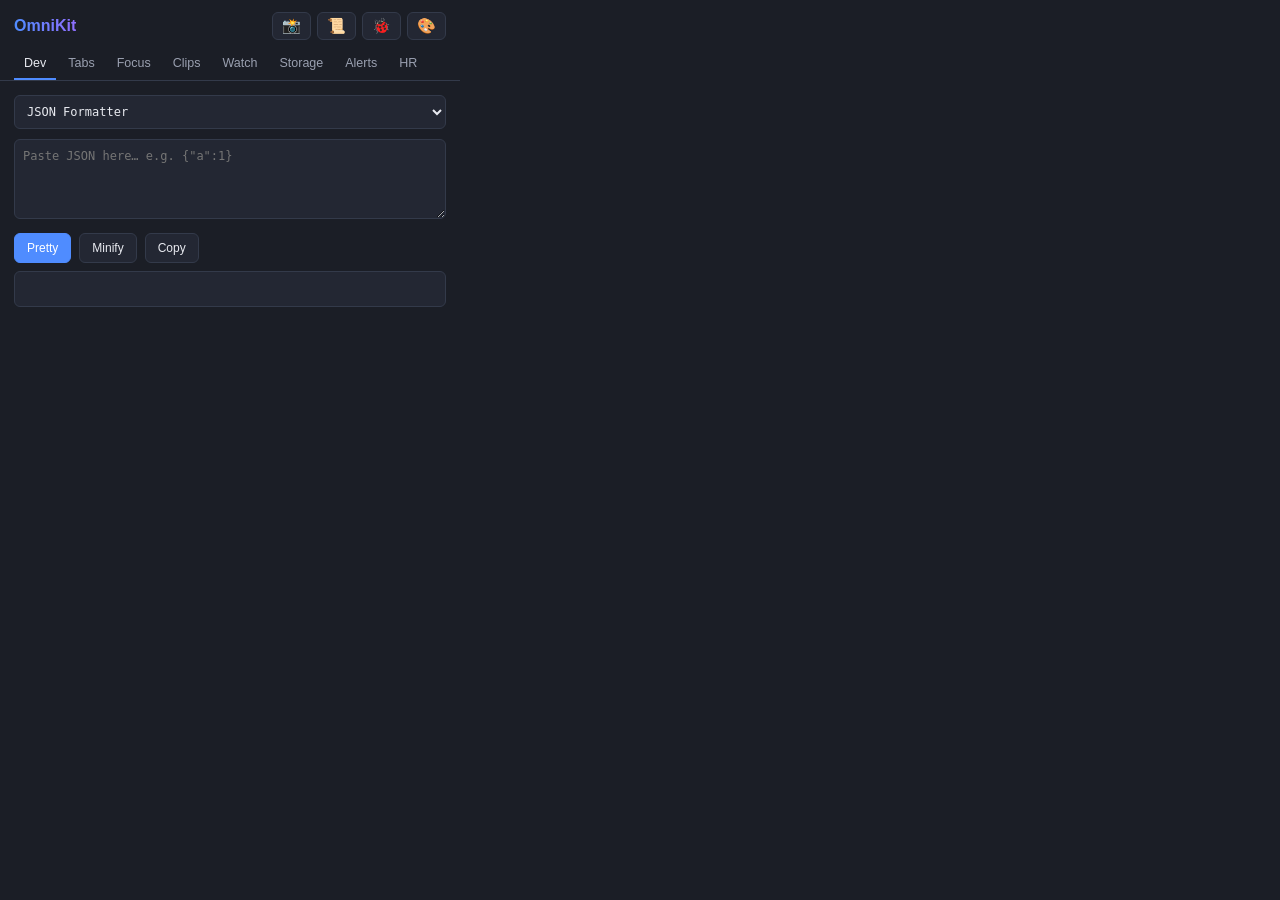
==== popup/popup.html @ 027f92ca "Initial import: OmniKit Chrome extension Add full OmniKit Chrome Manifest V3 extension: MV3 manifest" ====
<!DOCTYPE html>
<html>
<head>
  <meta charset="utf-8" />
  <link rel="stylesheet" href="popup.css" />
</head>
<body>
  <header>
    <div class="header-row">
      <h1>OmniKit</h1>
      <div class="toolbar">
        <button id="captureBtn" class="icon-btn" title="Capture visible area & annotate">📸</button>
        <button id="captureFullBtn" class="icon-btn" title="Capture FULL page (scrolls through everything) & annotate">📜</button>
        <button id="bugBtn" class="icon-btn" title="Generate bug report: screenshot + environment + console errors + failed requests">🐞</button>
        <button id="peeperBtn" class="icon-btn" title="CSS Peeper: inspect element styles on this page">🎨</button>
      </div>
    </div>
    <nav id="tabs">
      <button class="tab active" data-panel="dev">Dev</button>
      <button class="tab" data-panel="tabs">Tabs</button>
      <button class="tab" data-panel="focus">Focus</button>
      <button class="tab" data-panel="clips">Clips</button>
      <button class="tab" data-panel="watch">Watch</button>
      <button class="tab" data-panel="storage">Storage</button>
      <button class="tab" data-panel="alerts">Alerts</button>
      <button class="tab" data-panel="hr">HR</button>
    </nav>
  </header>

  <!-- ============ DEV TOOLS ============ -->
  <section id="panel-dev" class="panel active">
    <div class="tool-select">
      <select id="devTool">
        <option value="json">JSON Formatter</option>
        <option value="jwt">JWT Decoder</option>
        <option value="base64">Base64 Encode / Decode</option>
        <option value="url">URL Encode / Decode</option>
        <option value="uuid">UUID Generator</option>
        <option value="timestamp">Timestamp Converter</option>
        <option value="color">Color Converter</option>
        <option value="palette">Page Color Palette</option>
        <option value="emails">Email Finder</option>
      </select>
    </div>

    <div class="tool" id="tool-json">
      <textarea id="jsonInput" placeholder='Paste JSON here… e.g. {"a":1}'></textarea>
      <div class="row">
        <button id="jsonPretty" class="btn primary">Pretty</button>
        <button id="jsonMinify" class="btn">Minify</button>
        <button id="jsonCopy" class="btn">Copy</button>
      </div>
      <pre id="jsonOutput" class="output"></pre>
    </div>

    <div class="tool hidden" id="tool-jwt">
      <textarea id="jwtInput" placeholder="Paste a JWT token…"></textarea>
      <div class="row"><button id="jwtDecode" class="btn primary">Decode</button></div>
      <pre id="jwtOutput" class="output"></pre>
    </div>

    <div class="tool hidden" id="tool-base64">
      <textarea id="b64Input" placeholder="Text or Base64…"></textarea>
      <div class="row">
        <button id="b64Encode" class="btn primary">Encode</button>
        <button id="b64Decode" class="btn">Decode</button>
        <button id="b64Copy" class="btn">Copy</button>
      </div>
      <pre id="b64Output" class="output"></pre>
    </div>

    <div class="tool hidden" id="tool-url">
      <textarea id="urlInput" placeholder="Text or URL-encoded string…"></textarea>
      <div class="row">
        <button id="urlEncode" class="btn primary">Encode</button>
        <button id="urlDecode" class="btn">Decode</button>
        <button id="urlCopy" class="btn">Copy</button>
      </div>
      <pre id="urlOutput" class="output"></pre>
    </div>

    <div class="tool hidden" id="tool-uuid">
      <div class="row">
        <button id="uuidGen" class="btn primary">Generate UUID v4</button>
        <button id="uuidCopy" class="btn">Copy</button>
      </div>
      <pre id="uuidOutput" class="output"></pre>
    </div>

    <div class="tool hidden" id="tool-timestamp">
      <div class="row"><button id="tsNow" class="btn primary">Now</button></div>
      <input id="tsInput" placeholder="Epoch (s or ms) or date string…" />
      <div class="row"><button id="tsConvert" class="btn">Convert</button></div>
      <pre id="tsOutput" class="output"></pre>
    </div>

    <div class="tool hidden" id="tool-color">
      <div class="row">
        <input type="color" id="colorPicker" value="#4f8cff" />
        <input id="colorInput" placeholder="#hex, rgb(...), or hsl(...)" />
        <button id="colorConvert" class="btn primary">Convert</button>
      </div>
      <pre id="colorOutput" class="output"></pre>
    </div>

    <div class="tool hidden" id="tool-palette">
      <div class="row"><button id="paletteExtract" class="btn primary">Extract colors from this page</button></div>
      <div id="paletteSwatches" class="swatches"></div>
      <p class="dim">Click a swatch to copy its hex value.</p>
    </div>

    <div class="tool hidden" id="tool-emails">
      <div class="row">
        <button id="emailExtract" class="btn primary">🔍 Find emails on this page</button>
      </div>
      <p class="dim">Scans this page's visible text and mailto links only — one page at a time,
        no scrolling or auto-navigation. Respect each site's terms and applicable privacy law
        (GDPR/CAN-SPAM) before using addresses for outreach.</p>
      <div class="row">
        <button id="emailCopyAll" class="btn">Copy all</button>
        <button id="emailExportCsv" class="btn">Export CSV</button>
      </div>
      <ul id="emailList" class="list"></ul>
    </div>
  </section>

  <!-- ============ TABS ============ -->
  <section id="panel-tabs" class="panel">
    <div class="stat-row">
      <div class="stat"><span id="tabCount">0</span><label>tabs open</label></div>
      <div class="stat"><span id="dupCount">0</span><label>duplicates</label></div>
    </div>
    <div class="row">
      <button id="closeDups" class="btn">Close duplicates</button>
      <button id="groupByDomain" class="btn">Group by domain</button>
    </div>
    <hr />
    <div class="row">
      <input id="sessionName" placeholder="Session name…" />
      <button id="saveSession" class="btn primary">Save session</button>
    </div>
    <ul id="sessionList" class="list"></ul>
  </section>

  <!-- ============ FOCUS ============ -->
  <section id="panel-focus" class="panel">
    <div class="focus-status">
      <div id="pomodoroTimer" class="timer hidden">
        <span id="timerPhase"></span>
        <span id="timerRemaining">--:--</span>
      </div>
      <div class="row">
        <label class="switch-label">
          <input type="checkbox" id="focusToggle" />
          Focus mode (block sites)
        </label>
      </div>
      <div class="row">
        <input id="focusMin" type="number" min="1" max="120" value="25" title="Focus minutes" />
        <span class="dim">min focus /</span>
        <input id="breakMin" type="number" min="1" max="60" value="5" title="Break minutes" />
        <span class="dim">min break</span>
      </div>
      <div class="row">
        <button id="pomodoroStart" class="btn primary">Start Pomodoro</button>
        <button id="pomodoroStop" class="btn hidden">Stop</button>
      </div>
      <p class="dim" id="todayStats"></p>
    </div>
    <hr />
    <div class="row">
      <input id="blockInput" placeholder="Add domain, e.g. youtube.com" />
      <button id="blockAdd" class="btn">Add</button>
    </div>
    <ul id="blockList" class="list"></ul>
  </section>

  <!-- ============ CLIPS ============ -->
  <section id="panel-clips" class="panel">
    <div class="row">
      <input id="clipSearch" placeholder="Search clipboard history…" />
      <button id="clipClear" class="btn danger">Clear</button>
    </div>
    <p class="dim">Everything you copy on web pages is saved here automatically.</p>
    <ul id="clipList" class="list"></ul>
  </section>

  <!-- ============ WATCH ============ -->
  <section id="panel-watch" class="panel">
    <div class="row">
      <button id="watchPick" class="btn primary">🎯 Pick element on this page</button>
      <button id="watchCheckAll" class="btn">Check all now</button>
    </div>
    <div class="row">
      <span class="dim">Check every</span>
      <input id="watchIntervalMin" type="number" min="1" max="1440" value="30" title="Minutes between automatic checks" />
      <span class="dim">minutes</span>
    </div>
    <p class="dim">Watch a price, stock status, or any text — you'll get a notification when it changes.</p>
    <ul id="watchList" class="list"></ul>
  </section>

  <!-- ============ STORAGE ============ -->
  <section id="panel-storage" class="panel">
    <nav class="subtabs">
      <button class="subtab active" data-store="cookies">Cookies</button>
      <button class="subtab" data-store="local">localStorage</button>
      <button class="subtab" data-store="session">sessionStorage</button>
    </nav>
    <p class="dim" id="storageScope"></p>
    <div class="row">
      <input id="storeKey" placeholder="name / key" />
    </div>
    <div class="row">
      <input id="storeValue" placeholder="value" />
      <button id="storeSave" class="btn primary">Save</button>
    </div>
    <div class="row">
      <button id="storeExport" class="btn">Export JSON</button>
      <button id="storeImport" class="btn">Import JSON</button>
      <input type="file" id="storeImportFile" accept=".json" class="hidden" />
    </div>
    <ul id="storeList" class="list"></ul>
  </section>

  <!-- ============ ALERTS ============ -->
  <section id="panel-alerts" class="panel">
    <div class="row">
      <label class="switch-label"><input type="checkbox" id="namazToggle" /> 🕌 Namaz alerts</label>
    </div>
    <div class="row">
      <input id="namazCity" placeholder="City, e.g. Karachi" />
      <input id="namazCountry" placeholder="Country, e.g. Pakistan" />
    </div>
    <div id="namazTimes" class="namaz-times"></div>
    <p class="dim" id="namazStatus"></p>
    <hr />
    <div class="row">
      <label class="switch-label"><input type="checkbox" id="waterToggle" /> 💧 Water reminder every</label>
      <input id="waterMin" type="number" min="5" max="480" value="60" />
      <span class="dim">min</span>
    </div>
    <div class="row">
      <label class="switch-label"><input type="checkbox" id="eyeToggle" /> 👀 Eye break (20·20·20) every</label>
      <input id="eyeMin" type="number" min="5" max="120" value="20" />
      <span class="dim">min</span>
    </div>
    <hr />
    <p class="dim">Meeting &amp; custom alerts — one-time or daily:</p>
    <div class="row">
      <input id="alertLabel" placeholder="Label, e.g. Standup meeting" />
    </div>
    <div class="row">
      <input id="alertTime" type="time" />
      <label class="switch-label"><input type="checkbox" id="alertDaily" /> repeat daily</label>
      <button id="alertAdd" class="btn primary">Add</button>
    </div>
    <ul id="alertList" class="list"></ul>
  </section>

  <!-- ============ HR ============ -->
  <section id="panel-hr" class="panel">
    <nav class="subtabs">
      <button class="subtab active" data-hr="snippets">Snippets</button>
      <button class="subtab" data-hr="candidates">Candidates</button>
      <button class="subtab" data-hr="checklists">Checklists</button>
    </nav>

    <div id="hr-snippets">
      <p class="dim">Type the shortcut (e.g. <b>;reject</b>) in any text field on any website to expand it.
        Use <b>{name}</b>-style placeholders — you'll be asked to fill them on expansion.</p>
      <div class="row">
        <input id="snShortcut" placeholder=";shortcut" />
        <input id="snTitle" placeholder="Title, e.g. Rejection email" />
      </div>
      <textarea id="snBody" placeholder="Dear {name},&#10;&#10;Thank you for applying for the {role} position…"></textarea>
      <div class="row">
        <button id="snSave" class="btn primary">Save snippet</button>
        <button id="snCancel" class="btn hidden">Cancel edit</button>
      </div>
      <ul id="snList" class="list"></ul>
    </div>

    <div id="hr-candidates" class="hidden">
      <p class="dim">Saves the current page (e.g. a LinkedIn profile) as a candidate. Text selected on the page becomes the note.</p>
      <div class="row"><input id="cdName" placeholder="Candidate name (auto from page title if empty)" /></div>
      <div class="row"><input id="cdNote" placeholder="Note (optional)" /></div>
      <div class="row">
        <button id="cdAdd" class="btn primary">➕ Save current page</button>
        <button id="cdExport" class="btn">Export CSV</button>
      </div>
      <ul id="cdList" class="list"></ul>
    </div>

    <div id="hr-checklists" class="hidden">
      <p class="dim">Create a reusable template, then start one per person/task and tick items off.</p>
      <div class="row"><input id="clName" placeholder="Template name, e.g. New hire onboarding" /></div>
      <textarea id="clItems" placeholder="One item per line:&#10;Create email account&#10;Add to Slack&#10;Payroll form&#10;Order laptop"></textarea>
      <div class="row"><button id="clSaveTpl" class="btn primary">Save template</button></div>
      <ul id="clTplList" class="list"></ul>
      <hr />
      <div id="clActive"></div>
    </div>
  </section>

  <script src="popup.js"></script>
  <script src="clips.js"></script>
  <script src="watch.js"></script>
  <script src="storagepanel.js"></script>
  <script src="alerts.js"></script>
  <script src="hr.js"></script>
</body>
</html>
---- popup/popup.css ----
:root {
  --bg: #1b1e26;
  --panel: #232733;
  --text: #e8eaf0;
  --dim: #9aa0b0;
  --accent: #4f8cff;
  --border: #333a4a;
  --danger: #e35d6a;
}

* { box-sizing: border-box; margin: 0; padding: 0; }

body {
  width: 460px;
  min-height: 440px;
  font: 13px/1.45 -apple-system, BlinkMacSystemFont, "Segoe UI", Roboto, sans-serif;
  background: var(--bg);
  color: var(--text);
}

header {
  padding: 12px 14px 0;
  border-bottom: 1px solid var(--border);
}

.header-row { display: flex; align-items: center; justify-content: space-between; margin-bottom: 8px; }

h1 {
  font-size: 16px;
  background: linear-gradient(90deg, #4f8cff, #8f6fff);
  -webkit-background-clip: text;
  background-clip: text;
  color: transparent;
}

.toolbar { display: flex; gap: 6px; }

.icon-btn {
  background: var(--panel);
  border: 1px solid var(--border);
  border-radius: 6px;
  font-size: 15px;
  padding: 4px 9px;
  cursor: pointer;
}

.icon-btn:hover { border-color: var(--accent); }

#tabs { display: flex; gap: 2px; flex-wrap: wrap; }

.tab {
  background: none;
  border: none;
  color: var(--dim);
  padding: 8px 10px;
  cursor: pointer;
  font-size: 12.5px;
  border-bottom: 2px solid transparent;
}

.tab.active { color: var(--text); border-bottom-color: var(--accent); }

.panel { display: none; padding: 14px; }
.panel.active { display: block; }
.hidden { display: none !important; }

.row { display: flex; gap: 8px; align-items: center; margin: 8px 0; flex-wrap: wrap; }

textarea, input:not([type="checkbox"]):not([type="color"]), select {
  width: 100%;
  background: var(--panel);
  border: 1px solid var(--border);
  border-radius: 6px;
  color: var(--text);
  padding: 8px;
  font: 12px/1.4 ui-monospace, Menlo, monospace;
}

textarea { min-height: 80px; resize: vertical; }

input[type="number"] { width: 56px; }
.row input:not([type="number"]):not([type="color"]) { flex: 1; width: auto; }

.btn {
  background: var(--panel);
  border: 1px solid var(--border);
  color: var(--text);
  border-radius: 6px;
  padding: 7px 12px;
  cursor: pointer;
  font-size: 12px;
  white-space: nowrap;
}

.btn:hover { border-color: var(--accent); }
.btn.primary { background: var(--accent); border-color: var(--accent); color: #fff; }
.btn.primary:hover { filter: brightness(1.1); }
.btn.danger { color: var(--danger); }

.output {
  background: var(--panel);
  border: 1px solid var(--border);
  border-radius: 6px;
  padding: 8px;
  margin-top: 8px;
  font: 12px/1.5 ui-monospace, Menlo, monospace;
  white-space: pre-wrap;
  word-break: break-all;
  max-height: 220px;
  overflow: auto;
  min-height: 36px;
}

.output.error { color: var(--danger); }

.tool-select { margin-bottom: 10px; }

hr { border: none; border-top: 1px solid var(--border); margin: 12px 0; }

.stat-row { display: flex; gap: 12px; margin-bottom: 10px; }

.stat {
  flex: 1;
  background: var(--panel);
  border: 1px solid var(--border);
  border-radius: 8px;
  padding: 10px;
  text-align: center;
}

.stat span { font-size: 22px; font-weight: 700; display: block; }
.stat label { color: var(--dim); font-size: 11px; }

.list { list-style: none; margin-top: 8px; }

.list li {
  display: flex;
  align-items: center;
  justify-content: space-between;
  gap: 8px;
  background: var(--panel);
  border: 1px solid var(--border);
  border-radius: 6px;
  padding: 8px 10px;
  margin-bottom: 6px;
}

.list .meta { color: var(--dim); font-size: 11px; }
.list .grow { flex: 1; min-width: 0; overflow: hidden; text-overflow: ellipsis; white-space: nowrap; }

.timer {
  text-align: center;
  background: var(--panel);
  border: 1px solid var(--accent);
  border-radius: 8px;
  padding: 12px;
  margin-bottom: 10px;
}

.timer #timerPhase { display: block; color: var(--dim); font-size: 11px; text-transform: uppercase; letter-spacing: 1px; }
.timer #timerRemaining { font-size: 28px; font-weight: 700; font-variant-numeric: tabular-nums; }

.switch-label { display: flex; align-items: center; gap: 8px; cursor: pointer; }

.dim { color: var(--dim); font-size: 12px; margin: 6px 0; }

#toast {
  position: fixed;
  bottom: 14px;
  left: 50%;
  transform: translateX(-50%) translateY(60px);
  background: var(--accent);
  color: #fff;
  padding: 7px 18px;
  border-radius: 20px;
  font-size: 12px;
  font-weight: 600;
  opacity: 0;
  transition: all .25s;
  z-index: 999;
  pointer-events: none;
  box-shadow: 0 4px 16px rgba(0, 0, 0, .4);
}

#toast.show { opacity: 1; transform: translateX(-50%) translateY(0); }

/* clips */
.clip-text {
  flex: 1;
  min-width: 0;
  font: 11px/1.4 ui-monospace, Menlo, monospace;
  overflow: hidden;
  display: -webkit-box;
  -webkit-line-clamp: 2;
  -webkit-box-orient: vertical;
  word-break: break-all;
  cursor: pointer;
}

.clip-pinned { border-color: var(--accent) !important; }

/* watch */
.watch-value { color: var(--accent); font-weight: 600; }
.watch-changed { border-color: #d9a94f !important; }
.watch-error { color: var(--danger); font-size: 11px; }

/* storage subtabs */
.subtabs { display: flex; gap: 4px; margin-bottom: 8px; }

.subtab {
  background: var(--panel);
  border: 1px solid var(--border);
  color: var(--dim);
  border-radius: 6px;
  padding: 5px 10px;
  cursor: pointer;
  font-size: 12px;
}

.subtab.active { color: #fff; background: var(--accent); border-color: var(--accent); }

.store-key { font-weight: 600; white-space: nowrap; max-width: 130px; overflow: hidden; text-overflow: ellipsis; }
.store-val {
  flex: 1;
  min-width: 0;
  color: var(--dim);
  font: 11px ui-monospace, Menlo, monospace;
  overflow: hidden;
  text-overflow: ellipsis;
  white-space: nowrap;
  cursor: pointer;
}

/* checklists */
.checklist {
  background: var(--panel);
  border: 1px solid var(--border);
  border-radius: 8px;
  padding: 10px 12px;
  margin-bottom: 10px;
}

.check-item {
  display: flex;
  align-items: center;
  gap: 8px;
  padding: 4px 0;
  cursor: pointer;
  font-size: 12.5px;
}

.check-item.done { color: var(--dim); text-decoration: line-through; }

/* namaz times */
.namaz-times { display: flex; gap: 6px; margin: 10px 0; }

.namaz-times .pt {
  flex: 1;
  background: var(--panel);
  border: 1px solid var(--border);
  border-radius: 8px;
  padding: 8px 4px;
  text-align: center;
}

.namaz-times .pt .pname { display: block; font-size: 10px; color: var(--dim); }
.namaz-times .pt .ptime { display: block; font-size: 13px; font-weight: 700; font-variant-numeric: tabular-nums; }
.namaz-times .pt.next { border-color: var(--accent); }

/* palette */
.swatches { display: flex; flex-wrap: wrap; gap: 8px; margin: 10px 0; }

.swatch {
  width: 64px;
  border: 1px solid var(--border);
  border-radius: 8px;
  overflow: hidden;
  cursor: pointer;
  text-align: center;
}

.swatch .chip { height: 40px; }
.swatch .hex { font: 10px ui-monospace, Menlo, monospace; padding: 3px 0; display: block; }
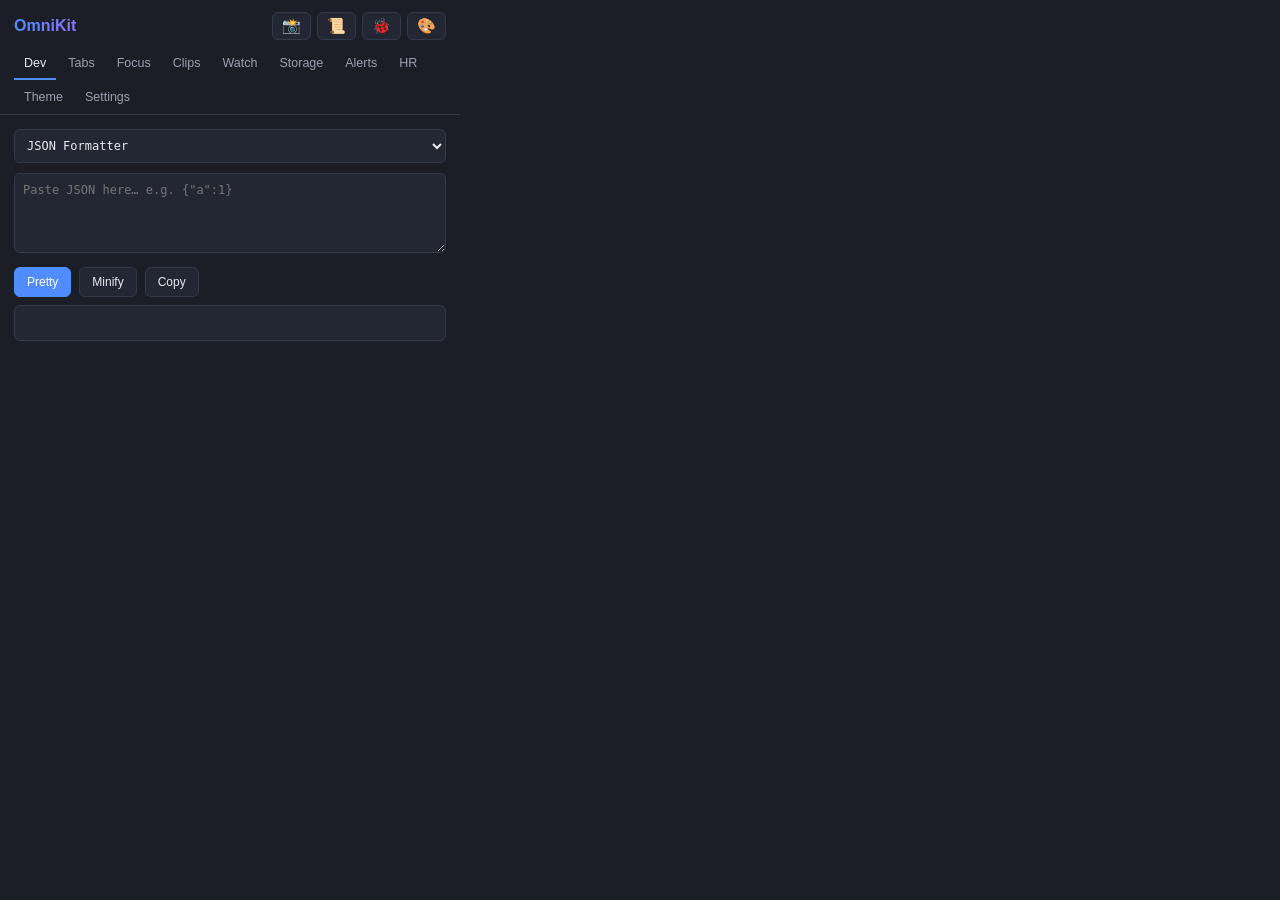
==== commit 2399fd6a: "Add Theme, Settings UI and dynamic content scripts Adds Theme and Settings tabs to the popup and mak" ====
--- a/popup/popup.html
+++ b/popup/popup.html
@@ -24,6 +24,8 @@
       <button class="tab" data-panel="storage">Storage</button>
       <button class="tab" data-panel="alerts">Alerts</button>
       <button class="tab" data-panel="hr">HR</button>
+      <button class="tab" data-panel="theme">Theme</button>
+      <button class="tab" data-panel="settings">Settings</button>
     </nav>
   </header>
 
@@ -303,11 +305,85 @@
     </div>
   </section>
 
+  <!-- ============ THEME ============ -->
+  <section id="panel-theme" class="panel">
+    <h2 class="section-title">Theme</h2>
+    <p class="dim">Pick a built-in theme, or choose Custom to set your own colors.</p>
+    <div class="theme-options" id="themeOptions">
+      <button class="theme-swatch" data-theme="dark">
+        <span class="theme-preview" style="background:#1b1e26"><span style="background:#4f8cff"></span></span>
+        Dark
+      </button>
+      <button class="theme-swatch" data-theme="light">
+        <span class="theme-preview" style="background:#f5f6f8"><span style="background:#3d6fe0"></span></span>
+        Light
+      </button>
+      <button class="theme-swatch" data-theme="midnight">
+        <span class="theme-preview" style="background:#0d1117"><span style="background:#7c5cff"></span></span>
+        Midnight
+      </button>
+      <button class="theme-swatch" data-theme="custom">
+        <span class="theme-preview theme-preview-custom">🎨</span>
+        Custom
+      </button>
+    </div>
+
+    <div id="themeCustom" class="hidden">
+      <hr />
+      <p class="dim">Custom colors — preview updates live.</p>
+      <div class="theme-grid">
+        <label>Background <input type="color" id="themeBg" /></label>
+        <label>Panel / cards <input type="color" id="themePanel" /></label>
+        <label>Text <input type="color" id="themeText" /></label>
+        <label>Dim text <input type="color" id="themeDim" /></label>
+        <label>Accent <input type="color" id="themeAccent" /></label>
+        <label>Border <input type="color" id="themeBorder" /></label>
+        <label>Danger <input type="color" id="themeDanger" /></label>
+      </div>
+    </div>
+  </section>
+
+  <!-- ============ SETTINGS ============ -->
+  <section id="panel-settings" class="panel">
+    <h2 class="section-title">Always-on features</h2>
+    <p class="dim">These run on every page you visit. Switch off any you don't use —
+      takes effect on tabs opened or refreshed after you toggle it.</p>
+    <div class="row">
+      <label class="switch-label"><input type="checkbox" id="toggleClipboard" /> 📋 Clipboard history capture</label>
+    </div>
+    <div class="row">
+      <label class="switch-label"><input type="checkbox" id="toggleSnippets" /> 👔 Snippet expansion (;shortcut)</label>
+    </div>
+    <div class="row">
+      <label class="switch-label"><input type="checkbox" id="toggleReporter" /> 🐞 Bug reporter error buffering</label>
+    </div>
+    <p class="warn">Off by default: it patches console.error site-wide to capture it for bug
+      reports, and Chrome then attributes ANY site's console.error calls to OmniKit's own
+      "Errors" entry on chrome://extensions — including errors that have nothing to do with
+      OmniKit. Turn it on right before you need to file a bug report, not as a background habit.</p>
+
+    <hr />
+
+    <h2 class="section-title">Backup &amp; restore</h2>
+    <p class="dim">Export everything OmniKit has stored (sessions, clips, watches, snippets,
+      candidates, checklists, alerts, settings) as one JSON file, then import it in OmniKit
+      on another browser/machine to carry your data over.</p>
+    <div class="row">
+      <button id="dataExport" class="btn primary">⬇ Export all data</button>
+      <button id="dataImportBtn" class="btn">⬆ Import data…</button>
+      <input type="file" id="dataImportFile" accept=".json" class="hidden" />
+    </div>
+    <p class="warn">Importing <b>replaces</b> all current OmniKit data on this device with the
+      file's contents. This can't be undone.</p>
+  </section>
+
   <script src="popup.js"></script>
   <script src="clips.js"></script>
   <script src="watch.js"></script>
   <script src="storagepanel.js"></script>
   <script src="alerts.js"></script>
   <script src="hr.js"></script>
+  <script src="theme.js"></script>
+  <script src="settings.js"></script>
 </body>
 </html>
--- a/popup/popup.css
+++ b/popup/popup.css
@@ -163,6 +163,8 @@
 .switch-label { display: flex; align-items: center; gap: 8px; cursor: pointer; }
 
 .dim { color: var(--dim); font-size: 12px; margin: 6px 0; }
+.warn { color: var(--danger); font-size: 12px; margin: 6px 0; }
+.section-title { font-size: 13px; margin-bottom: 4px; }
 
 #toast {
   position: fixed;
@@ -267,6 +269,60 @@
 .namaz-times .pt .ptime { display: block; font-size: 13px; font-weight: 700; font-variant-numeric: tabular-nums; }
 .namaz-times .pt.next { border-color: var(--accent); }
 
+/* theme */
+.theme-options { display: flex; gap: 8px; flex-wrap: wrap; margin: 10px 0; }
+
+.theme-swatch {
+  display: flex;
+  flex-direction: column;
+  align-items: center;
+  gap: 6px;
+  background: var(--panel);
+  border: 1px solid var(--border);
+  border-radius: 8px;
+  padding: 8px;
+  cursor: pointer;
+  color: var(--text);
+  font-size: 11px;
+  width: 80px;
+}
+
+.theme-swatch:hover { border-color: var(--accent); }
+.theme-swatch.active { border-color: var(--accent); box-shadow: 0 0 0 1px var(--accent); }
+
+.theme-preview {
+  width: 100%;
+  height: 36px;
+  border-radius: 6px;
+  border: 1px solid var(--border);
+  display: flex;
+  align-items: flex-end;
+  justify-content: flex-end;
+  padding: 4px;
+}
+
+.theme-preview span { width: 14px; height: 14px; border-radius: 50%; display: block; }
+
+.theme-preview-custom {
+  align-items: center;
+  justify-content: center;
+  font-size: 16px;
+  background: linear-gradient(135deg, #4f8cff, #8f6fff, #e35d6a);
+}
+
+.theme-grid { display: grid; grid-template-columns: 1fr 1fr; gap: 8px 14px; margin: 10px 0; }
+
+.theme-grid label {
+  display: flex;
+  align-items: center;
+  justify-content: space-between;
+  font-size: 12px;
+  color: var(--dim);
+  gap: 8px;
+}
+
+.theme-grid input[type="color"] { width: 40px; }
+
 /* palette */
 .swatches { display: flex; flex-wrap: wrap; gap: 8px; margin: 10px 0; }
 
